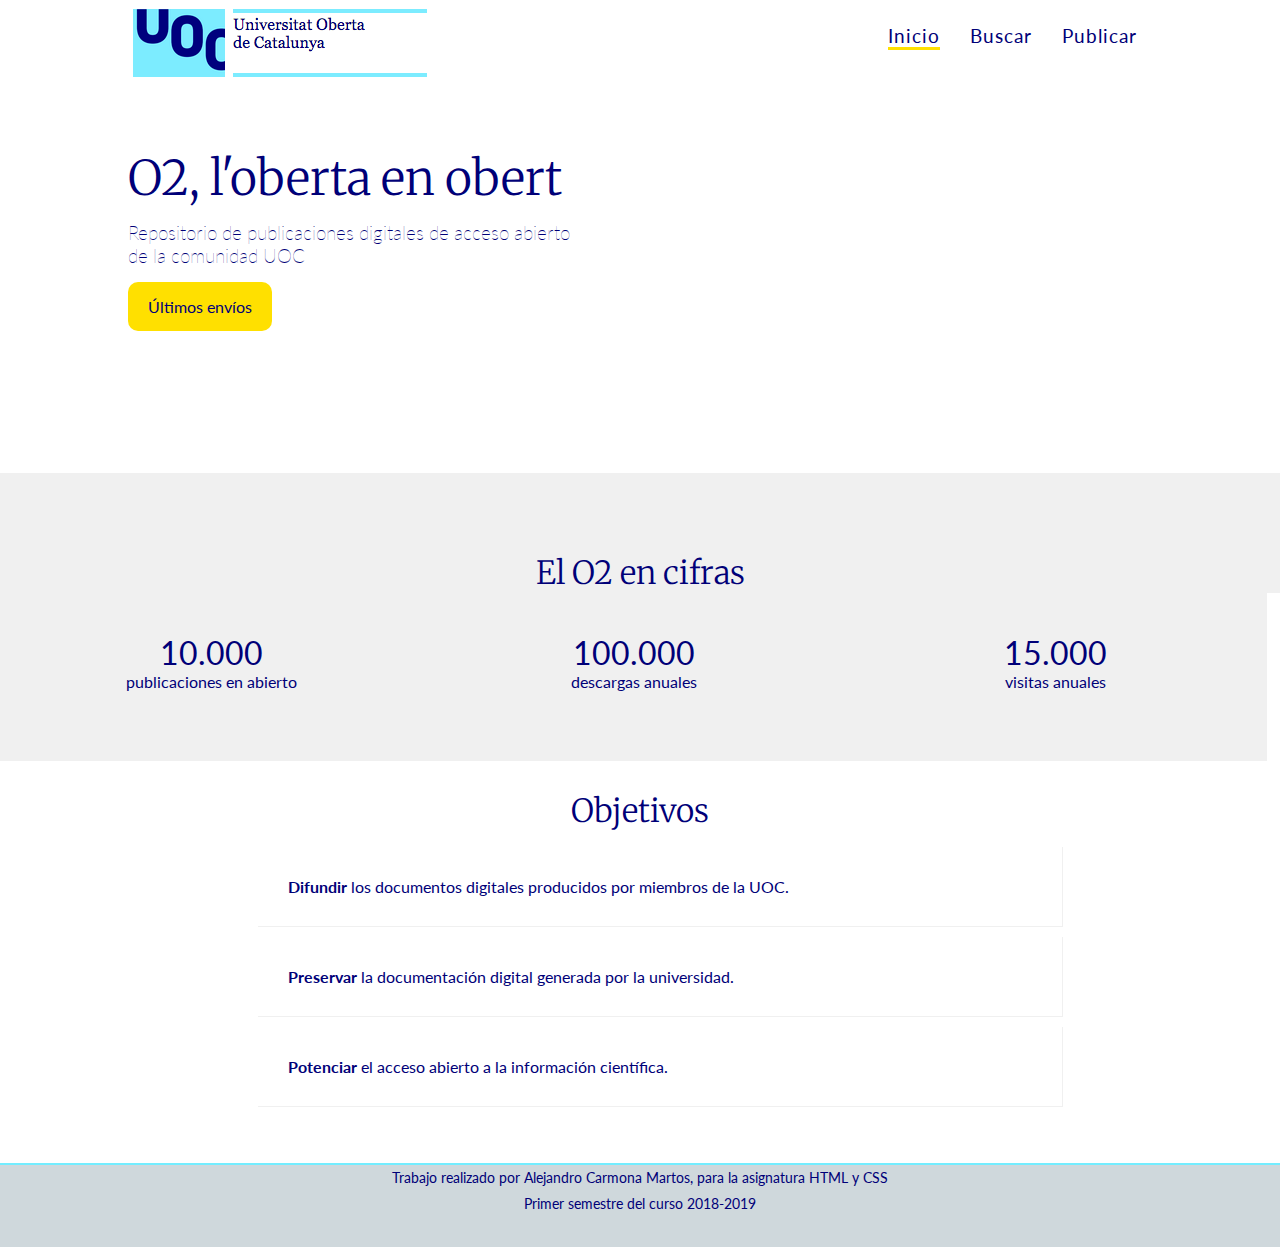
==== index.html @ 3169c42f "web2 practica accesibilidad" ====
<!DOCTYPE html>
<html lang="es">
<head>
	<title>Inicio · PEC2 HTML y CSS</title>
	<meta charset="UTF-8">
	<link rel="stylesheet" href="https://use.fontawesome.com/releases/v5.4.1/css/all.css" integrity="sha384-5sAR7xN1Nv6T6+dT2mhtzEpVJvfS3NScPQTrOxhwjIuvcA67KV2R5Jz6kr4abQsz" crossorigin="anonymous">
	<link rel="stylesheet" type="text/css" href="css/estilos.css">
</head>
<body class="index">
	<header>
		<div>
			<a href="index.html"><img src="img/logo.png" alt="logotipo UOC"></a>
		</div>
		<nav>
			<ul>
				<li><a href="index.html" class="actual">Inicio</a></li>
				<li><a href="http://openaccess.uoc.edu/webapps/o2/?locale=es" target="_blank">Buscar</a></li>
				<li><a href="publicar.html">Publicar</a></li>
			</ul>
		</nav>
	</header>
	<div class="clear"></div>
	<section class="inicioDestacado">
		<div>
			<h2>O2, l'oberta en obert </h2>
			<h1>Repositorio de publicaciones digitales de acceso abierto de la comunidad UOC</h1>
			<a href="ultimos-envios.html" class="boton">Últimos envíos</a>
		</div>
		<iframe width="100%" height="315" src="https://www.youtube.com/embed/o2ZF15PyTZk" frameborder="0" allow="accelerometer; autoplay; encrypted-media; gyroscope; picture-in-picture" allowfullscreen></iframe>
	</section>
	<div class="clear"></div>
	<section class="inicioCifras">
		<h2>El O2 en cifras</h2>
		<div class="inicioCifrasColumnas">
			<div><i class="fas fa-newspaper"></i>10.000 <span>publicaciones en abierto</span></div>
			<div><i class="fas fa-download"></i>100.000 <span>descargas anuales</span></div>
			<div><i class="fas fa-users"></i>15.000 <span>visitas anuales</span></div>
		</div>
	</section>
	<div class="clear"></div>
	<section class="inicioObjetivos">
		<h2>Objetivos</h2>
		<ul>
			<li><span>Difundir</span> los documentos digitales producidos por miembros de la UOC.</li>
			<li><span>Preservar</span> la documentación digital generada por la universidad.</li>
			<li><span>Potenciar</span> el acceso abierto a la información científica.</li>
		</ul>
	</section>
	<div class="clear"></div>
	<footer>
			<p>Trabajo realizado por Alejandro Carmona Martos, para la asignatura HTML y CSS</p>
			<p>Primer semestre del curso 2018-2019</p>		
	</footer>

</body>
</html>
---- css/estilos.css ----
/*------------------------------------------------

Máster de Desarrollo de aplicaciones y sitios web
HTML y CSS
Alejandro Carmona Martos
PEC2

------------------------------------------------*/

/* Importamos las fuentes para nuestra web*/
@import url('https://fonts.googleapis.com/css?family=Lato:400,700|Merriweather:700');

/*
Paleta de colores:
 #000078 AZUL OSCURO;
 #73EDFF AZUL CLARO;
 #FFE000 AMARILLO;
 #D0D0D0 GRIS OSCURO;
 #F0F0F0 GRIS CLARO;
*/

/* Eliminar el padding y margin que el navegador introduce por defecto, y aplicar la funete de letra principal*/
body{
	margin: 0;
	padding: 0;
    font-family: 'Lato', sans-serif;
    color:#000078;
}

/* Clase para forzar que los float tenga una altura suficiente */
.clear{
	clear: both;
}

/* Fuente para los títulos de la web  */
h1,h2,h3{
    font-family: 'Merriweather', serif;
}
/* Tamaño de los títulos principales*/
h1{font-size: 3.5rem;}


/* Quitamos la decoración por defecto de los enlaces para que no estén subrayados, 
y le decimos que el borde y padding se incluya en la caja y no modique el ancho para después hacer 
hover en los enlaces y que no deforme los tamaños*/
a{
	text-decoration: none;
	box-sizing: border-box;
	color:#000078;
}

/* enlaces e input type submit para que tengan forma de botón: 
fondo, espacio interno, borde redondeado, transición al hacer hover en el ratón*/
a.boton, input.boton{
	padding: 15px 20px;
	background: #FFE000;
	border-radius: 10px;
	-webkit-transition: background 2s; /* Safari */
    transition: background 0.5s;
}

/* Efecto hover al pasar el ratón por encima, cambiamos el fondo. */
a.boton:hover,input.boton:hover{
	background: #73EDFF;
}
a:hover{color:#222;}


/******************** 
      Cabecera 
*********************/
/* Cabecera. Fijamos un ancho para que se ajuste a nuestro grid elegido y  alineamos al centro*/
header{
	width: 80%;
	margin: 0 auto;
}
/* Logo como elemento flotante a la izquierda*/
header div{float: left;}

/************************
   Menú de navegación 
 ************************/

/* Menú de navegacón como elemento flotante a la derecha*/
header nav{float: right;}


/* Hacemos que los elemento tengan una disposición flexible y así poder ajustarlos al centro con las nuevas propiedades flexibles de CSS3*/
nav ul{
	display: flex;
	justify-content: center;
	list-style: none;
}

nav ul li{
	padding: 8px 15px;
	margin: 0px;
}

/* Damos forma a los elementos de navegación:
Espaciado entre las letras.
Color de la fuente, el espacio del enlace y su caja contenedora 
y no haya margenes entre enlaces.
*/

nav ul li a{
	letter-spacing: 1px;
	font-size: 1.2rem;
}

/*Aplicamos un borde inferior al hacer hover al enlace 
y a la clase actual que nos marca en la página que nos encontramos*/

nav ul li a:hover, .actual{border-bottom: solid 3px #FFE000;}

/*******************
    Inicio
********************/

/* Cambiamos el estilo de los subtitulos en toda la página de inicio*/

/* Destacado **********************************************/

.index h2{
	margin: 0;
	font-size: 2rem;
	font-weight: lighter;
	text-align: center;
	padding-top: 30px;
}

/* Destacado fijamos un ancho para que se ajuste a nuestro grid elegido y  alineamos al centro*/
.inicioDestacado{
	width: 80%;
	margin: 0 auto;
	margin-top: 30px;
}
/* Texto con parrafo y botón lo hacemos flotante a la izquierda*/
.inicioDestacado div{float: left;}

/* Video de Youtube flotante a la derecha*/
.inicioDestacado iframe{float: left;}

/* damos un ancho del 50% para dividir en dos columnas, y añadimos el color de la fuente.*/
.inicioDestacado div, .inicioDestacado iframe{
	width: 50%; 
	color:#000078 
}

/* Cambiamos el estilo del h1 para que se asimile a un párrafo, 
pero he elegido este en concreto por su valor semantico a la hora de las búsquedas
a través de motores de busquedas. */
.inicioDestacado h1{
	font-size: 1.2rem;
	font-family: 'Lato' , sans-serif;
	font-weight: lighter;
	padding-right: 60px;
	margin-bottom: 30px;
}

/* Cambiamos el Subitutlo indicado, ya que el tamaño 
es mayor al de los subtitulos creados para todo el inicio*/
.inicioDestacado h2{
	font-size: 3rem;
	margin: 0;
	padding-right: 60px;
	text-align: left;
}


/* Cifras **************************************************/

/* Definimos características principales a esta sección. 
Texto alineado al centro, color de la fuente, fondo gris y 
los espacios internos y márgenes de la caja.*/
.inicioCifras{
	text-align: center;
	color:#000078;
	background: #F0F0F0;
	padding-top: 50px;
	margin-top: 40px;
}

/*Creamos las tres columnas alineadas a la izquierda definiendo el fondo, 
el espacio interno y el tamaño de fuente*/
.inicioCifrasColumnas div{
	width: 33%;
	float: left;
	background: #F0F0F0;
	padding-top: 30px;
	padding-bottom: 70px;
	font-size: 2rem;
}

/* Definimos las propiedades de los iconos fuente. Damos mayor tamaño 
y le damos una disposición en bloque para que ocupen toda su fila y el contenido 
siguiente se posicione en la fila inferior*/
.inicioCifrasColumnas div i{
	font-size: 4.5rem;
	display: block;
	margin-bottom: 10px;
}
/*Hacemos que el texto se posiciones debajo con un tamañano normal de parrafo. 
Las cifras tiene el tamaño del .inicioCifrasColumnas div*/
.inicioCifrasColumnas div span{
	display: block;
	font-size: 1rem;
}

/* Objetivos **********************************************/

/* Definimos característica principal a esta sección el color de la fuente.*/

.inicioObjetivos{
	color:#000078;
}


/* Formateamos la lista para que tenga la apariencia de la propuesta recibida
Eliminamos estilos de lista predefinicos.
Damos un espacio interior.
Un ancho máximo.
Bordes derecho e inferior.
Separamos los li con un margen superior.*/
.inicioObjetivos ul li{
	list-style: none;
	margin: 0 auto;
	max-width: 60%;
	padding: 30px;
	border: 0;
	border-bottom: 1px solid #F0F0F0;
	border-right: 1px solid #F0F0F0;
	margin-top: 10px;
}

/* Hacemos negrita la palabra destacad de esta sección*/
.inicioObjetivos span{
	font-weight: bold;
}


/*******************
    Publicar
********************/
/* Publicar.Fijamos un ancho para que se ajuste a nuestro grid elegido y  alineamos al centro*/
.publicarFormulario{
	width: 80%;
	margin: 0 auto;
	margin-top: 30px;
}
/* corregimos el margen del título principal*/
.publicar h1{
	margin-bottom: 0px;
}
/* corregimos el margen de los parrafos */
.publicar p{
	margin-top:0px;
}
/* Corregimos el margen de los subtitulos*/
.publicar h2{
	margin: 40px 0px 10px 0px;
}

/* Damos un máximo de ancho y centramos el formulario*/
form{
	max-width: 500px;
	margin: 0 auto;
}

/* Editamos los input y select de nuestro formulario:
Disposición en bloque, ancho 100%, quitamos el borde predeterminado
y le añadimos el borde inferior*/
.publicar form input[type="text"],
.publicar form input[type="date"],
.publicar form input[type="email"],
.publicar form input[type="tel"],
.publicar form select{
	display: block;
	margin:2px 0px 30px 0px;
	width: 100%;
	border: 0;
	border-bottom: solid 1px #000078;
}
/* Damos espacio interno a los input que se visualizan con una caja.*/
.publicar form input[type="text"],
.publicar form input[type="date"],
.publicar form input[type="email"],
.publicar form input[type="tel"]{	
	padding-top: 10px;
	padding-bottom:10px;
}

/* Añadimos color a los placeholder en todos los navegadores*/
::-webkit-input-placeholder { /* Chrome/Opera/Safari */
  color:#000;
}
::-moz-placeholder { /* Firefox 19+ */
  color:#000;
}
:-ms-input-placeholder { /* IE 10+ */
  color:#000;
}
:-moz-placeholder { /* Firefox 18- */
  color:#000;
}
::placeholder{
  color:#000;
}

/* Los radio los agrupamos en un div con disposicion en linea y con un ancho 100%*/
.radio{
	display: inline-block;
	margin-bottom:20px;
	width: 100%;
}

/* Formateamos con el ancho 100%, borde a toda la caja, hacemos que nos se modifique por el usuario
y le damos un alto predeterminado.*/
textarea{
	width: 100%;
	margin-bottom: 20px;
	border:solid 1px #000078;
	height: 150px;
	resize: none;
}
/* Ancho completo y el margen para separar este input*/
input[type="file"]{
	margin-bottom: 20px;
	width: 100%;
}
/* Cambiamos color y damos margenes superior e inferor.*/
hr{color: #F0F0F0;margin: 20px 0px;}

/* Añadimos la forma de botón al submit. 
Utilizamos las propiedads anteriores y 
quitamos estilos que viene predeterminados con el input*/
.publicar form input.boton{
	border:0;
	color:#000078;
	width: 150px;
	cursor: pointer;
	margin-top: 20px;
}

/*******************
    Últimos envíos
********************/
/* Margen superior a la sección*/

.tabla-envios{
	margin-top: 30px;
}

/* Centramos la caja del h1, para que esté alineado con el borde de la tabla*/
.ultimos-envios h1{
	width: 80%;
	margin: 0 auto;
	margin-bottom: 20px;
}

/* Añadimos el ancho de la tabla, combinamos los bordes de las celdas y alineamos texto al centro*/
table{
	width: 80%;
	margin: 0 auto;
	text-align: center;
	border-collapse: collapse;
}

/* Para que el icono se posicione en una sola linea*/
th i.fas{
	display: block;
}

/* Espacio interno a las celdas*/
td,th{
	padding: 20px 10px;
}

/*Bordes a las filas*/
tr{
	border: none;
	border-top: #000078 solid 2px;
	border-bottom: #000078 solid 2px;
}

/*Coloreado par e impar a las filas del cuerpo de la tabla*/
tbody tr:nth-child(even) { background: #F0F0F0 }
tbody tr:nth-child(odd) { background: #D0D0D0}
/*******************
     Pie de página
********************/

/* Definimos fondo, separación con respecto a la sección principal y el espacio interno inferior*/
footer{
	background:#cfd8dc;
	margin-top: 40px;
	padding-bottom: 30px;
	border-top: solid 2px #73EDFF;
	color: #000078;
	text-align: center;
}

/*Damos color, tamaño de la fuente y espacio y márgenes al párrafo del pié de página. */
footer p{
	padding: 5px 0px;
	margin:0;
	font-size: 0.85rem;
}
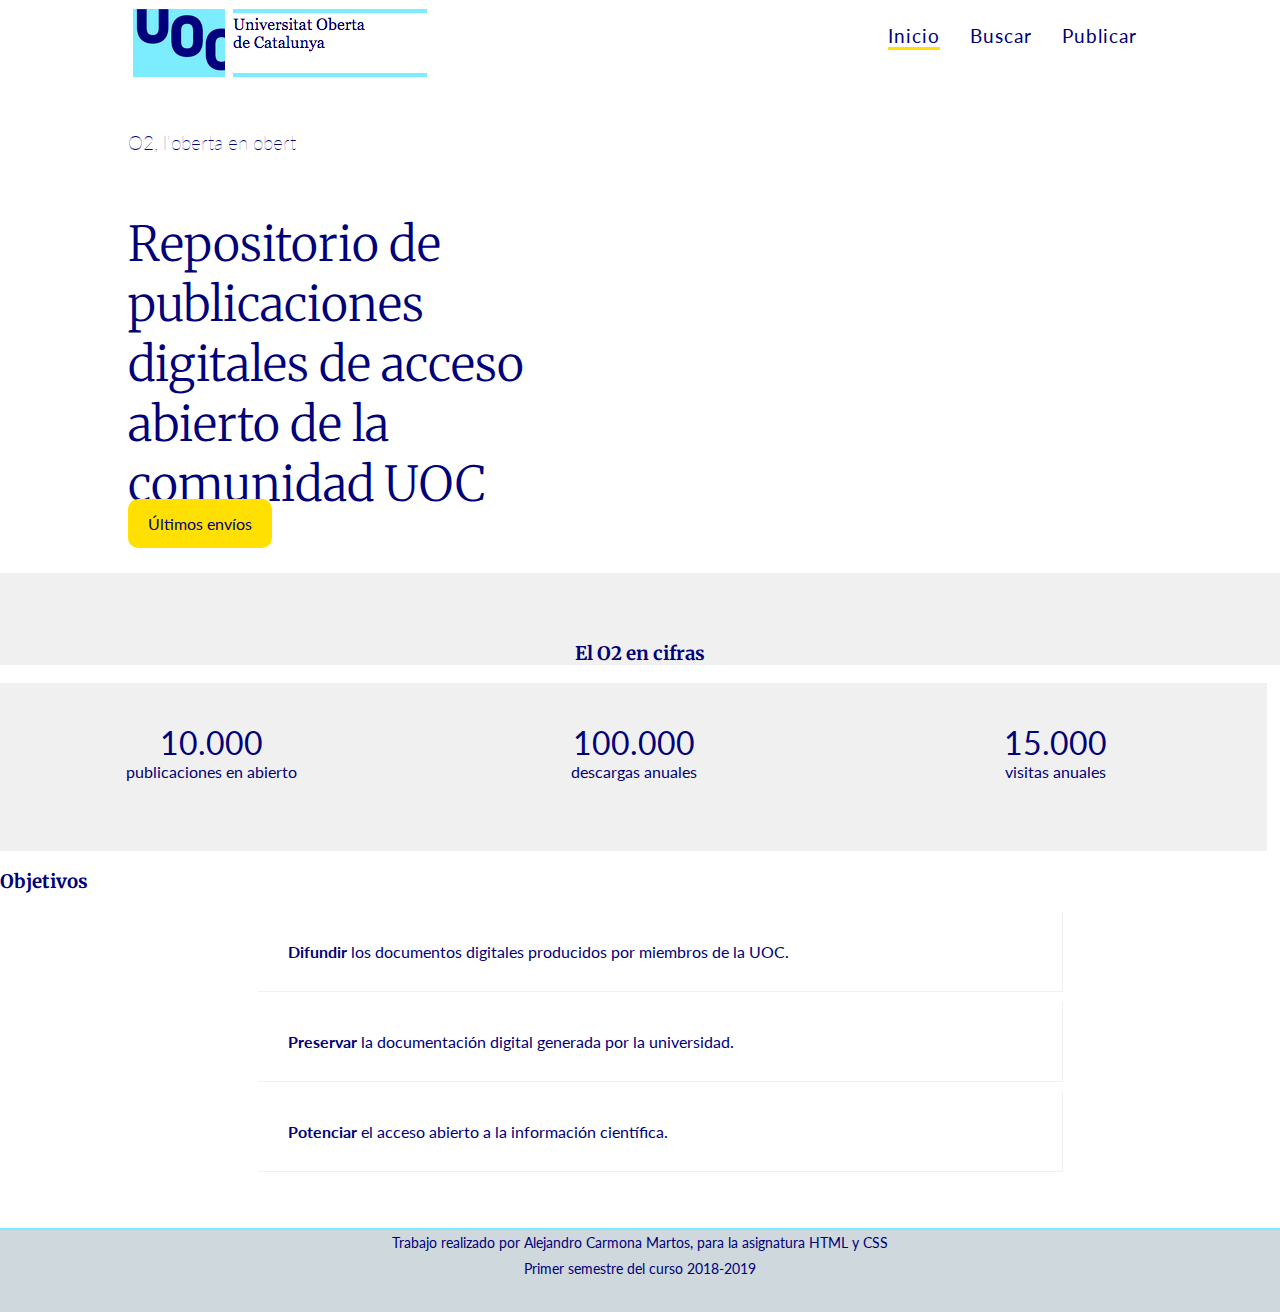
==== commit a18ba2c2: "accesibilidad" ====
--- a/index.html
+++ b/index.html
@@ -1,7 +1,7 @@
 <!DOCTYPE html>
 <html lang="es">
 <head>
-	<title>Inicio · PEC2 HTML y CSS</title>
+	<title>Universitat Oberta de Catalunya, publicación de elementos digitales</title>
 	<meta charset="UTF-8">
 	<link rel="stylesheet" href="https://use.fontawesome.com/releases/v5.4.1/css/all.css" integrity="sha384-5sAR7xN1Nv6T6+dT2mhtzEpVJvfS3NScPQTrOxhwjIuvcA67KV2R5Jz6kr4abQsz" crossorigin="anonymous">
 	<link rel="stylesheet" type="text/css" href="css/estilos.css">
@@ -9,7 +9,7 @@
 <body class="index">
 	<header>
 		<div>
-			<a href="index.html"><img src="img/logo.png" alt="logotipo UOC"></a>
+			<a href="index.html"><img src="img/logo.png" alt="logotipo UOC" longdesc="uoc.html"></a>
 		</div>
 		<nav>
 			<ul>
@@ -22,24 +22,24 @@
 	<div class="clear"></div>
 	<section class="inicioDestacado">
 		<div>
-			<h2>O2, l'oberta en obert </h2>
-			<h1>Repositorio de publicaciones digitales de acceso abierto de la comunidad UOC</h1>
+			<h1 role="heading" aria-level="1">O2, l'oberta en obert </h1>
+			<h2 role="heading" aria-level="2">Repositorio de publicaciones digitales de acceso abierto de la comunidad UOC</h2>
 			<a href="ultimos-envios.html" class="boton">Últimos envíos</a>
 		</div>
 		<iframe width="100%" height="315" src="https://www.youtube.com/embed/o2ZF15PyTZk" frameborder="0" allow="accelerometer; autoplay; encrypted-media; gyroscope; picture-in-picture" allowfullscreen></iframe>
 	</section>
 	<div class="clear"></div>
 	<section class="inicioCifras">
-		<h2>El O2 en cifras</h2>
-		<div class="inicioCifrasColumnas">
-			<div><i class="fas fa-newspaper"></i>10.000 <span>publicaciones en abierto</span></div>
-			<div><i class="fas fa-download"></i>100.000 <span>descargas anuales</span></div>
-			<div><i class="fas fa-users"></i>15.000 <span>visitas anuales</span></div>
+		<h3 role="heading" aria-level="3">El O2 en cifras</h3>
+		<div class="inicioCifrasColumnas" tabindex="0">
+			<div tabindex="0"><i class="fas fa-newspaper" aria-hidden="true" title="10.000 publicaciones en abierto"></i>10.000 <span>publicaciones en abierto</span></div>
+			<div tabindex="0"><i class="fas fa-download" aria-hidden="true" title="100.000 descargas anuales"></i>100.000 <span>descargas anuales</span></div>
+			<div tabindex="0"><i class="fas fa-users" aria-hidden="true" title="15.000 visitas anuales"></i>15.000 <span>visitas anuales</span></div>
 		</div>
 	</section>
 	<div class="clear"></div>
 	<section class="inicioObjetivos">
-		<h2>Objetivos</h2>
+		<h3 role="heading" aria-level="3">Objetivos</h3>
 		<ul>
 			<li><span>Difundir</span> los documentos digitales producidos por miembros de la UOC.</li>
 			<li><span>Preservar</span> la documentación digital generada por la universidad.</li>
